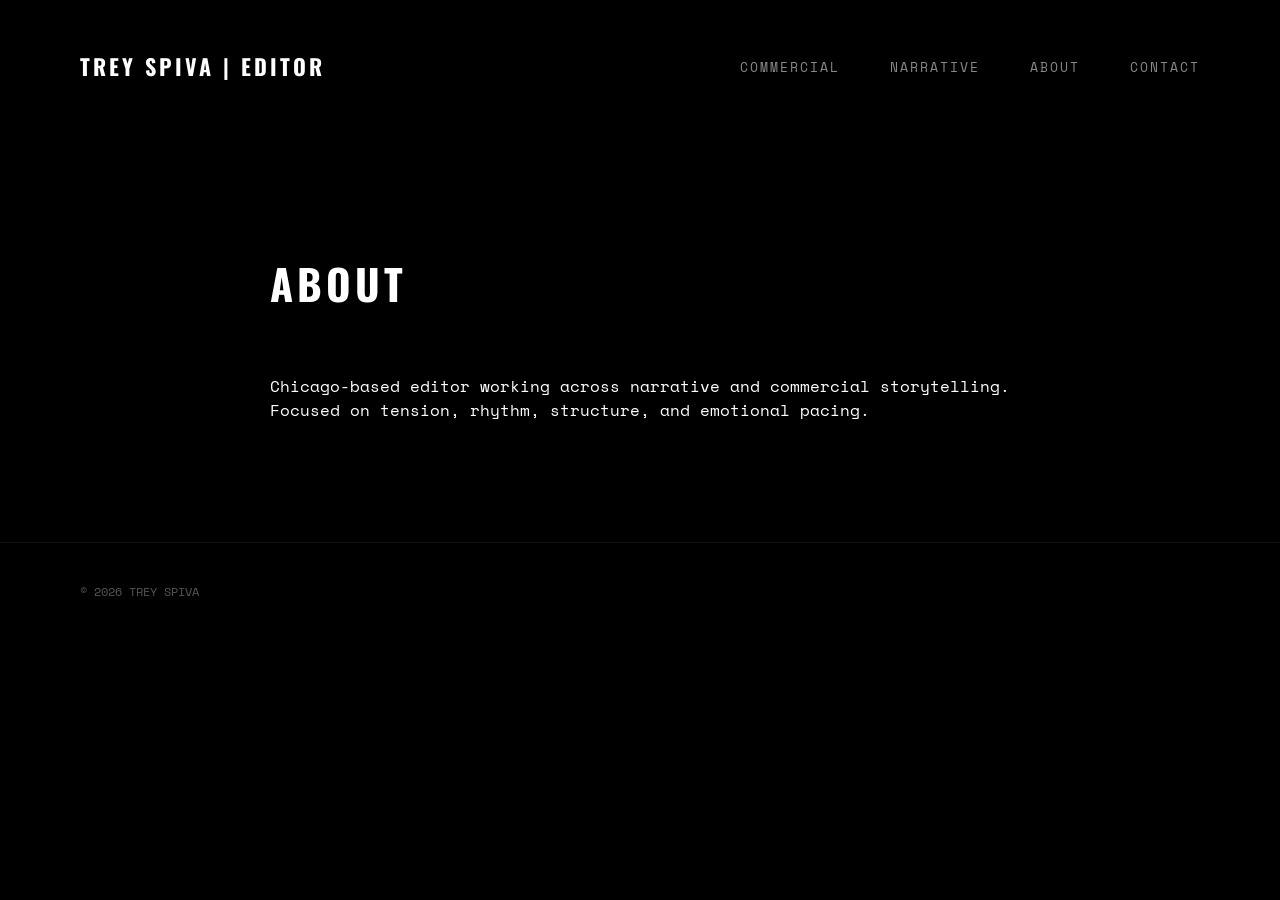
==== about.html @ f32bdb90 "Add files via upload" ====
<!DOCTYPE html>
<html lang="en">
<head>
<meta charset="UTF-8">
<title>About | Trey Spiva</title>
<link rel="stylesheet" href="style.css">
</head>
<body>
<div class="grain"></div>
<header>
<h1>TREY SPIVA | EDITOR</h1>
<nav>
<a href="index.html">COMMERCIAL</a>
<a href="narrative.html">NARRATIVE</a>
<a href="about.html">ABOUT</a>
<a href="contact.html">CONTACT</a>
</nav>
</header>
<main class="content fade-in">
<h2 class="page-title">ABOUT</h2>
<p>Chicago-based editor working across narrative and commercial storytelling.
Focused on tension, rhythm, structure, and emotional pacing.</p>
</main>
<footer><p>© 2026 TREY SPIVA</p></footer>
</body>
</html>
---- style.css ----
@import url('https://fonts.googleapis.com/css2?family=Space+Mono:wght@400;700&family=Oswald:wght@400;600&display=swap');

*{margin:0;padding:0;box-sizing:border-box;}
body{background:#000;color:#fff;font-family:'Space Mono',monospace;}
.fade-in{animation:fadeIn .8s ease forwards;opacity:0;}
@keyframes fadeIn{to{opacity:1;}}

.grain{
pointer-events:none;
position:fixed;
top:0;left:0;width:100%;height:100%;
background-image:url("https://grainy-gradients.vercel.app/noise.svg");
opacity:.05;
z-index:999;
}

header{
display:flex;
justify-content:space-between;
align-items:center;
padding:50px 80px;
}

h1{
font-family:'Oswald',sans-serif;
font-size:22px;
letter-spacing:3px;
}

nav a{
margin-left:40px;
text-decoration:none;
color:#888;
font-size:13px;
letter-spacing:2px;
}

nav a:hover{color:#fff;}

.page, .content{
padding:120px 80px;
max-width:900px;
margin:auto;
}

.page-title{
font-family:'Oswald',sans-serif;
font-size:42px;
letter-spacing:4px;
margin-bottom:60px;
}

.contact-form{
display:flex;
flex-direction:column;
gap:30px;
max-width:600px;
}

.contact-form input,
.contact-form textarea{
background:#111;
border:1px solid #222;
padding:15px;
color:#fff;
font-family:'Space Mono',monospace;
letter-spacing:1px;
}

.contact-form input:focus,
.contact-form textarea:focus{
outline:none;
border-color:#555;
}

.contact-form button{
background:#fff;
color:#000;
padding:14px;
border:none;
font-family:'Oswald',sans-serif;
letter-spacing:2px;
cursor:pointer;
transition:.3s ease;
}

.contact-form button:hover{
background:#ccc;
}

footer{
padding:40px 80px;
border-top:1px solid #111;
color:#555;
font-size:12px;
}
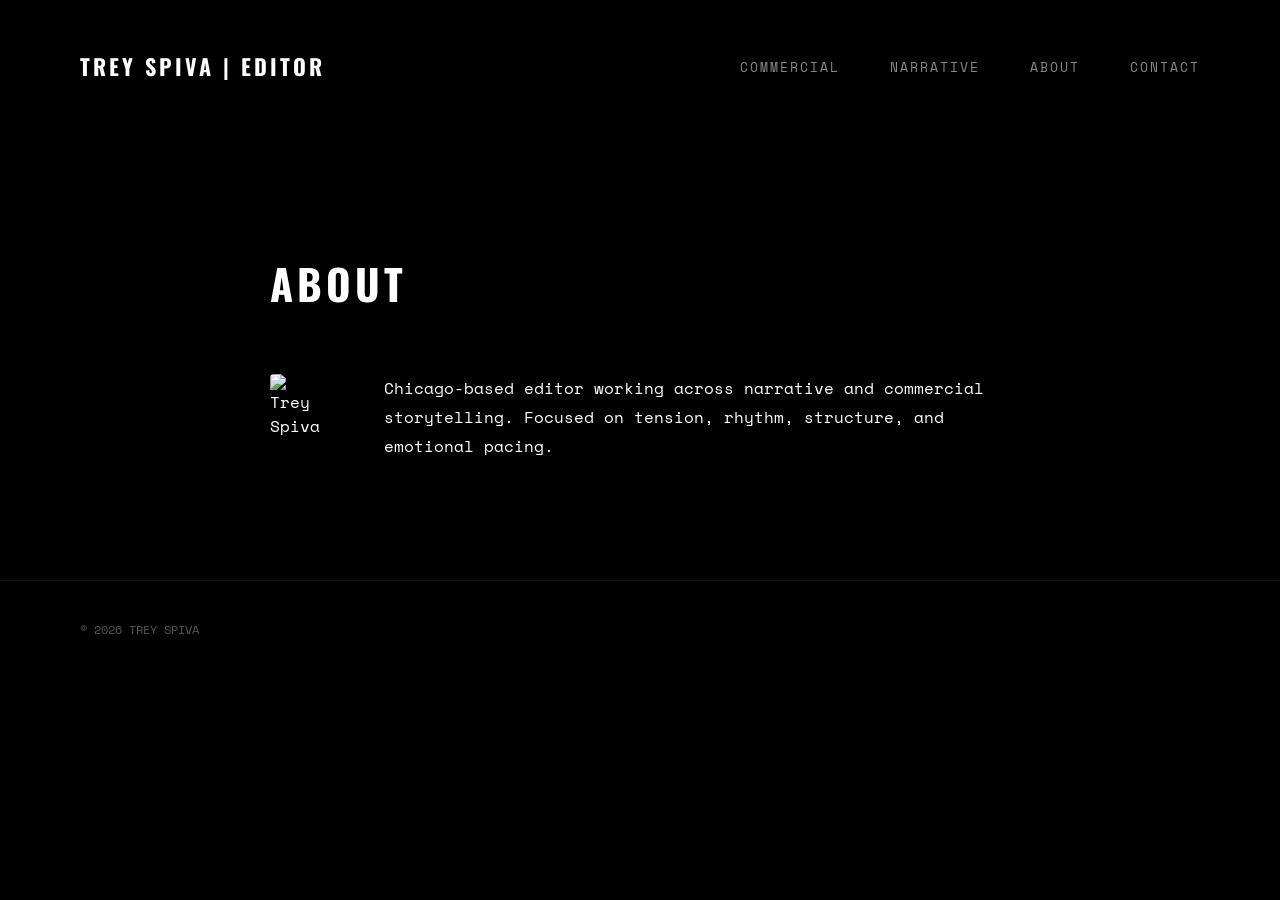
==== commit 6100a822: "Add files via upload" ====
--- a/about.html
+++ b/about.html
@@ -6,21 +6,43 @@
 <link rel="stylesheet" href="style.css">
 </head>
 <body>
+
 <div class="grain"></div>
+
 <header>
-<h1>TREY SPIVA | EDITOR</h1>
-<nav>
-<a href="index.html">COMMERCIAL</a>
-<a href="narrative.html">NARRATIVE</a>
-<a href="about.html">ABOUT</a>
-<a href="contact.html">CONTACT</a>
-</nav>
+    <h1>TREY SPIVA | EDITOR</h1>
+    <nav>
+        <a href="index.html">COMMERCIAL</a>
+        <a href="narrative.html">NARRATIVE</a>
+        <a href="about.html">ABOUT</a>
+        <a href="contact.html">CONTACT</a>
+    </nav>
 </header>
+
 <main class="content fade-in">
+
 <h2 class="page-title">ABOUT</h2>
-<p>Chicago-based editor working across narrative and commercial storytelling.
-Focused on tension, rhythm, structure, and emotional pacing.</p>
+
+<div class="about-layout">
+
+<div class="about-image">
+<img src="profile.jpg" alt="Trey Spiva">
+</div>
+
+<div class="about-text">
+<p>
+Chicago-based editor working across narrative and commercial storytelling.
+Focused on tension, rhythm, structure, and emotional pacing.
+</p>
+</div>
+
+</div>
+
 </main>
-<footer><p>© 2026 TREY SPIVA</p></footer>
+
+<footer>
+<p>© 2026 TREY SPIVA</p>
+</footer>
+
 </body>
 </html>
--- a/style.css
+++ b/style.css
@@ -3,6 +3,7 @@
 
 *{margin:0;padding:0;box-sizing:border-box;}
 body{background:#000;color:#fff;font-family:'Space Mono',monospace;}
+
 .fade-in{animation:fadeIn .8s ease forwards;opacity:0;}
 @keyframes fadeIn{to{opacity:1;}}
 
@@ -20,6 +21,8 @@
 justify-content:space-between;
 align-items:center;
 padding:50px 80px;
+position:relative;
+z-index:2;
 }
 
 h1{
@@ -38,10 +41,12 @@
 
 nav a:hover{color:#fff;}
 
-.page, .content{
-padding:120px 80px;
-max-width:900px;
+.page{
+padding:80px;
+max-width:1000px;
 margin:auto;
+position:relative;
+z-index:2;
 }
 
 .page-title{
@@ -49,6 +54,62 @@
 font-size:42px;
 letter-spacing:4px;
 margin-bottom:60px;
+}
+
+.vertical-feed{max-width:900px;}
+
+.video-block{margin-bottom:120px;}
+
+.video-thumb{
+width:100%;
+height:520px;
+background-size:cover;
+background-position:center;
+filter:brightness(.9);
+transition:.5s ease;
+}
+
+.video-thumb:hover{
+filter:brightness(1);
+transform:scale(1.01);
+}
+
+.video-block h3{
+font-family:'Oswald',sans-serif;
+font-size:24px;
+letter-spacing:3px;
+margin-top:20px;
+}
+
+.video-block p{
+color:#aaa;
+letter-spacing:2px;
+font-size:12px;
+margin-top:6px;
+}
+
+.content{
+padding:120px 80px;
+max-width:900px;
+margin:auto;
+position:relative;
+z-index:2;
+}
+
+.about-layout{
+display:flex;
+gap:60px;
+align-items:flex-start;
+}
+
+.about-image img{
+width:320px;
+border-radius:4px;
+}
+
+.about-text p{
+color:#fff;
+line-height:1.8;
 }
 
 .contact-form{
@@ -65,13 +126,6 @@
 padding:15px;
 color:#fff;
 font-family:'Space Mono',monospace;
-letter-spacing:1px;
-}
-
-.contact-form input:focus,
-.contact-form textarea:focus{
-outline:none;
-border-color:#555;
 }
 
 .contact-form button{
@@ -82,11 +136,6 @@
 font-family:'Oswald',sans-serif;
 letter-spacing:2px;
 cursor:pointer;
-transition:.3s ease;
-}
-
-.contact-form button:hover{
-background:#ccc;
 }
 
 footer{
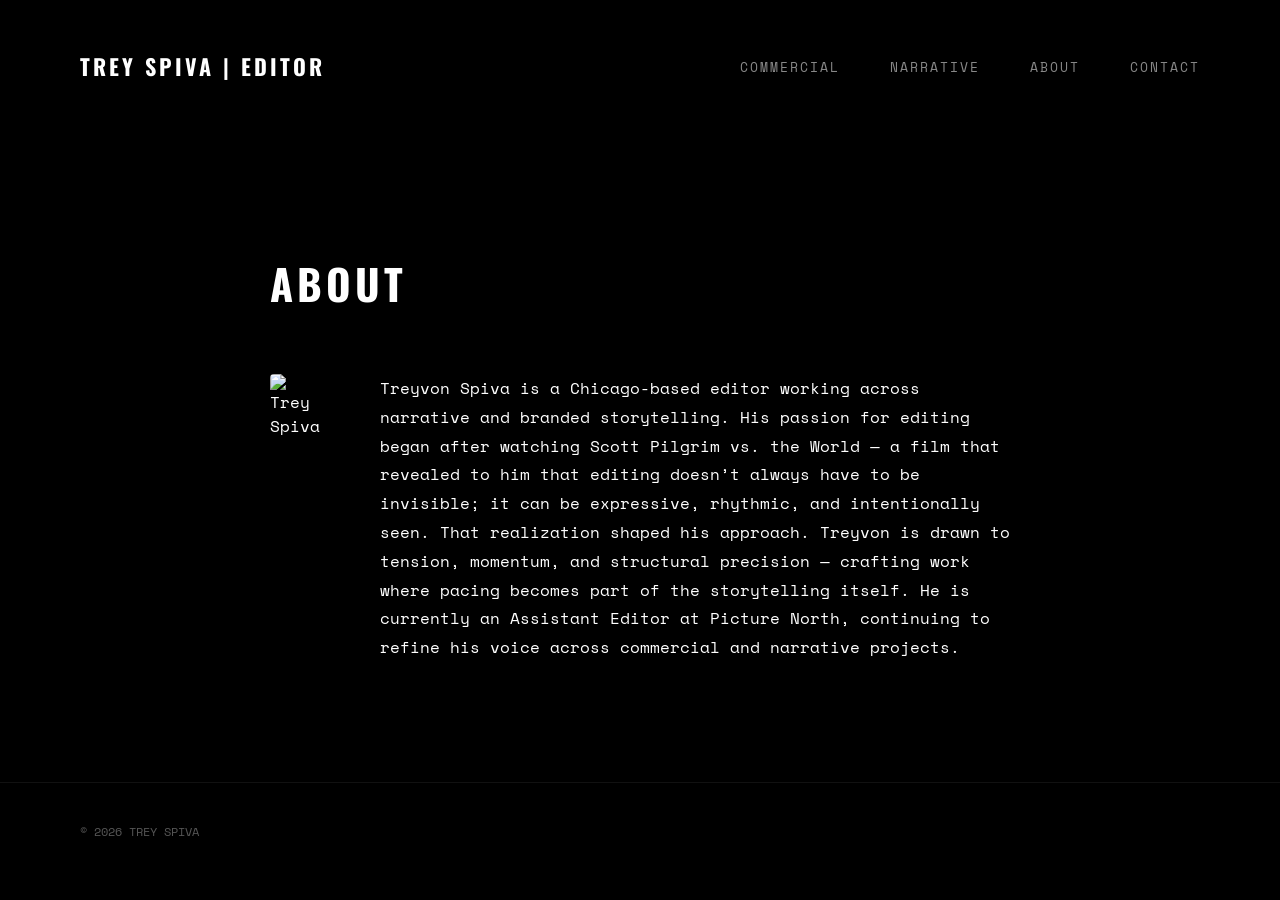
==== commit 62ce7c84: "Update about.html" ====
--- a/about.html
+++ b/about.html
@@ -20,25 +20,23 @@
 </header>
 
 <main class="content fade-in">
-
 <h2 class="page-title">ABOUT</h2>
 
 <div class="about-layout">
-
 <div class="about-image">
 <img src="profile.jpg" alt="Trey Spiva">
 </div>
-
 <div class="about-text">
 <p>
-Chicago-based editor working across narrative and commercial storytelling.
-Focused on tension, rhythm, structure, and emotional pacing.
+Treyvon Spiva is a Chicago-based editor working across narrative and branded storytelling. His passion for editing began after watching Scott Pilgrim vs. the World — a film that revealed to him that editing doesn’t always have to be invisible; it can be expressive, rhythmic, and intentionally seen.
+That realization shaped his approach. Treyvon is drawn to tension, momentum, and structural precision — crafting work where pacing becomes part of the storytelling itself. He is currently an Assistant Editor at Picture North, continuing to refine his voice across commercial and narrative projects.
 </p>
 </div>
-
 </div>
 
 </main>
+
+<script src="script.js"></script>
 
 <footer>
 <p>© 2026 TREY SPIVA</p>
--- a/style.css
+++ b/style.css
@@ -3,144 +3,34 @@
 
 *{margin:0;padding:0;box-sizing:border-box;}
 body{background:#000;color:#fff;font-family:'Space Mono',monospace;}
-
 .fade-in{animation:fadeIn .8s ease forwards;opacity:0;}
 @keyframes fadeIn{to{opacity:1;}}
 
-.grain{
-pointer-events:none;
-position:fixed;
-top:0;left:0;width:100%;height:100%;
-background-image:url("https://grainy-gradients.vercel.app/noise.svg");
-opacity:.05;
-z-index:999;
-}
+.grain{pointer-events:none;position:fixed;top:0;left:0;width:100%;height:100%;
+background-image:url("https://grainy-gradients.vercel.app/noise.svg");opacity:.05;z-index:999;}
 
-header{
-display:flex;
-justify-content:space-between;
-align-items:center;
-padding:50px 80px;
-position:relative;
-z-index:2;
-}
-
-h1{
-font-family:'Oswald',sans-serif;
-font-size:22px;
-letter-spacing:3px;
-}
-
-nav a{
-margin-left:40px;
-text-decoration:none;
-color:#888;
-font-size:13px;
-letter-spacing:2px;
-}
-
+header{display:flex;justify-content:space-between;align-items:center;padding:50px 80px;}
+h1{font-family:'Oswald',sans-serif;font-size:22px;letter-spacing:3px;}
+nav a{margin-left:40px;text-decoration:none;color:#888;font-size:13px;letter-spacing:2px;}
 nav a:hover{color:#fff;}
 
-.page{
-padding:80px;
-max-width:1000px;
-margin:auto;
-position:relative;
-z-index:2;
-}
+.page{padding:80px;max-width:1000px;margin:auto;}
+.page-title{font-family:'Oswald',sans-serif;font-size:42px;letter-spacing:4px;margin-bottom:60px;}
+.vertical-feed{max-width:900px;}
+.video-block{margin-bottom:120px;cursor:pointer;}
+.video-thumb{width:100%;height:520px;background-size:cover;background-position:center;filter:brightness(.9);transition:.4s;}
+.video-thumb:hover{filter:brightness(1);transform:scale(1.01);}
+.video-block h3{font-family:'Oswald',sans-serif;font-size:24px;letter-spacing:3px;margin-top:20px;}
+.video-block p{color:#aaa;letter-spacing:2px;font-size:12px;margin-top:6px;}
 
-.page-title{
-font-family:'Oswald',sans-serif;
-font-size:42px;
-letter-spacing:4px;
-margin-bottom:60px;
-}
+.lightbox{display:none;position:fixed;top:0;left:0;width:100%;height:100%;background:rgba(0,0,0,.95);
+justify-content:center;align-items:center;z-index:1000;}
+.lightbox-content{width:80%;max-width:1200px;}
+.lightbox iframe{width:100%;height:600px;}
 
-.vertical-feed{max-width:900px;}
+.content{padding:120px 80px;max-width:900px;margin:auto;}
+.about-layout{display:flex;gap:60px;}
+.about-image img{width:320px;border-radius:4px;}
+.about-text p{color:#fff;line-height:1.8;}
 
-.video-block{margin-bottom:120px;}
-
-.video-thumb{
-width:100%;
-height:520px;
-background-size:cover;
-background-position:center;
-filter:brightness(.9);
-transition:.5s ease;
-}
-
-.video-thumb:hover{
-filter:brightness(1);
-transform:scale(1.01);
-}
-
-.video-block h3{
-font-family:'Oswald',sans-serif;
-font-size:24px;
-letter-spacing:3px;
-margin-top:20px;
-}
-
-.video-block p{
-color:#aaa;
-letter-spacing:2px;
-font-size:12px;
-margin-top:6px;
-}
-
-.content{
-padding:120px 80px;
-max-width:900px;
-margin:auto;
-position:relative;
-z-index:2;
-}
-
-.about-layout{
-display:flex;
-gap:60px;
-align-items:flex-start;
-}
-
-.about-image img{
-width:320px;
-border-radius:4px;
-}
-
-.about-text p{
-color:#fff;
-line-height:1.8;
-}
-
-.contact-form{
-display:flex;
-flex-direction:column;
-gap:30px;
-max-width:600px;
-}
-
-.contact-form input,
-.contact-form textarea{
-background:#111;
-border:1px solid #222;
-padding:15px;
-color:#fff;
-font-family:'Space Mono',monospace;
-}
-
-.contact-form button{
-background:#fff;
-color:#000;
-padding:14px;
-border:none;
-font-family:'Oswald',sans-serif;
-letter-spacing:2px;
-cursor:pointer;
-}
-
-footer{
-padding:40px 80px;
-border-top:1px solid #111;
-color:#555;
-font-size:12px;
-}
+footer{padding:40px 80px;border-top:1px solid #111;color:#555;font-size:12px;}
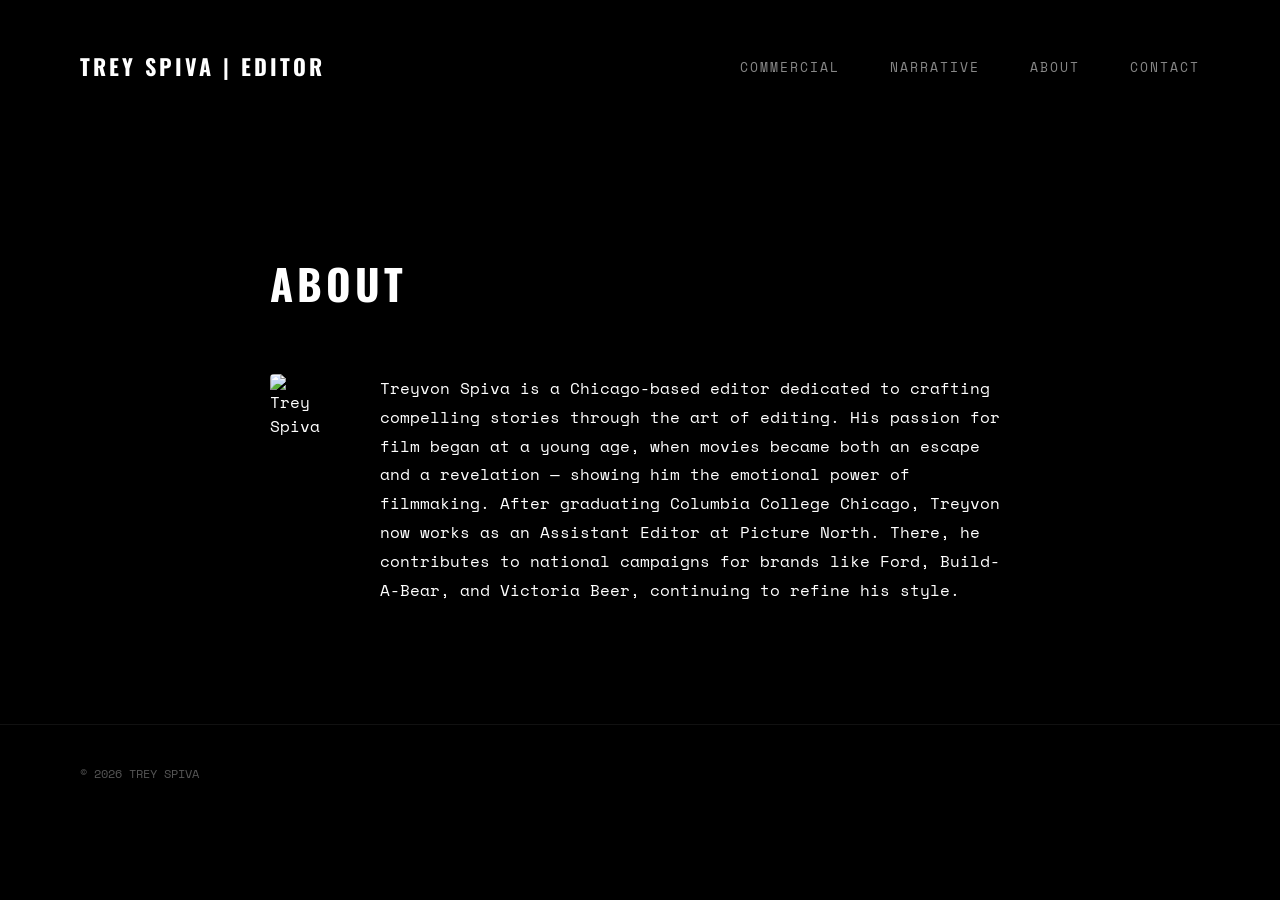
==== commit 8d464011: "Update about.html" ====
--- a/about.html
+++ b/about.html
@@ -6,41 +6,30 @@
 <link rel="stylesheet" href="style.css">
 </head>
 <body>
-
 <div class="grain"></div>
-
 <header>
-    <h1>TREY SPIVA | EDITOR</h1>
-    <nav>
-        <a href="index.html">COMMERCIAL</a>
-        <a href="narrative.html">NARRATIVE</a>
-        <a href="about.html">ABOUT</a>
-        <a href="contact.html">CONTACT</a>
-    </nav>
+<h1>TREY SPIVA | EDITOR</h1>
+<nav>
+<a href="index.html">COMMERCIAL</a>
+<a href="narrative.html">NARRATIVE</a>
+<a href="about.html">ABOUT</a>
+<a href="contact.html">CONTACT</a>
+</nav>
 </header>
-
 <main class="content fade-in">
 <h2 class="page-title">ABOUT</h2>
-
 <div class="about-layout">
 <div class="about-image">
 <img src="profile.jpg" alt="Trey Spiva">
 </div>
 <div class="about-text">
 <p>
-Treyvon Spiva is a Chicago-based editor working across narrative and branded storytelling. His passion for editing began after watching Scott Pilgrim vs. the World — a film that revealed to him that editing doesn’t always have to be invisible; it can be expressive, rhythmic, and intentionally seen.
-That realization shaped his approach. Treyvon is drawn to tension, momentum, and structural precision — crafting work where pacing becomes part of the storytelling itself. He is currently an Assistant Editor at Picture North, continuing to refine his voice across commercial and narrative projects.
-</p>
+Treyvon Spiva is a Chicago-based editor dedicated to crafting compelling stories through the art of editing. His passion for film began at a young age, when movies became both an escape and a revelation — showing him the emotional power of filmmaking.
+After graduating Columbia College Chicago, Treyvon now works as an Assistant Editor at Picture North. There, he contributes to national campaigns for brands like Ford, Build-A-Bear, and Victoria Beer, continuing to refine his style.
 </div>
 </div>
-
 </main>
-
 <script src="script.js"></script>
-
-<footer>
-<p>© 2026 TREY SPIVA</p>
-</footer>
-
+<footer><p>© 2026 TREY SPIVA</p></footer>
 </body>
 </html>
--- a/style.css
+++ b/style.css
@@ -14,19 +14,134 @@
 nav a{margin-left:40px;text-decoration:none;color:#888;font-size:13px;letter-spacing:2px;}
 nav a:hover{color:#fff;}
 
-.page{padding:80px;max-width:1000px;margin:auto;}
+.page{padding:80px;max-width:1400px;margin:auto;}
 .page-title{font-family:'Oswald',sans-serif;font-size:42px;letter-spacing:4px;margin-bottom:60px;}
-.vertical-feed{max-width:900px;}
-.video-block{margin-bottom:120px;cursor:pointer;}
-.video-thumb{width:100%;height:520px;background-size:cover;background-position:center;filter:brightness(.9);transition:.4s;}
-.video-thumb:hover{filter:brightness(1);transform:scale(1.01);}
-.video-block h3{font-family:'Oswald',sans-serif;font-size:24px;letter-spacing:3px;margin-top:20px;}
-.video-block p{color:#aaa;letter-spacing:2px;font-size:12px;margin-top:6px;}
 
-.lightbox{display:none;position:fixed;top:0;left:0;width:100%;height:100%;background:rgba(0,0,0,.95);
-justify-content:center;align-items:center;z-index:1000;}
-.lightbox-content{width:80%;max-width:1200px;}
-.lightbox iframe{width:100%;height:600px;}
+/* GRID */
+.vertical-feed{
+  display:grid;
+  grid-template-columns: repeat(2, 1fr);
+  gap:60px;
+}
+
+@media(max-width:900px){
+  .vertical-feed{grid-template-columns:1fr;}
+}
+
+.video-block{cursor:pointer;}
+
+.video-thumb{
+  position:relative;
+  width:100%;
+  aspect-ratio:16/9;
+  background-size:cover;
+  background-position:center;
+  overflow:hidden;
+  filter:brightness(.9);
+  transition:transform .4s ease, filter .4s ease;
+}
+
+.video-thumb:hover{
+  transform:scale(1.02);
+  filter:brightness(1);
+}
+
+/* Overlay */
+.overlay{
+  position:absolute;
+  inset:0;
+  background:rgba(0,0,0,0);
+  display:flex;
+  justify-content:center;
+  align-items:center;
+  transition:background .3s ease;
+}
+
+.video-thumb:hover .overlay{
+  background:rgba(0,0,0,.35);
+}
+
+/* Play Button */
+.play-button{
+  width:70px;
+  height:70px;
+  border:2px solid #fff;
+  border-radius:50%;
+  position:relative;
+  opacity:0;
+  transform:scale(.8);
+  transition:all .3s ease;
+}
+
+.play-button::after{
+  content:"";
+  position:absolute;
+  left:50%;
+  top:50%;
+  transform:translate(-40%,-50%);
+  border-style:solid;
+  border-width:10px 0 10px 16px;
+  border-color:transparent transparent transparent #fff;
+}
+
+.video-thumb:hover .play-button{
+  opacity:1;
+  transform:scale(1);
+}
+
+.video-block h3{
+  font-family:'Oswald',sans-serif;
+  font-size:20px;
+  letter-spacing:3px;
+  margin-top:16px;
+}
+
+.video-block p{
+  color:#aaa;
+  letter-spacing:2px;
+  font-size:12px;
+  margin-top:6px;
+}
+
+/* LIGHTBOX */
+.lightbox{
+  display:none;
+  position:fixed;
+  top:0;left:0;
+  width:100%;height:100%;
+  background:rgba(0,0,0,.95);
+  justify-content:center;
+  align-items:center;
+  z-index:1000;
+}
+
+.lightbox-content{
+  position:relative;
+  width:80%;
+  max-width:1200px;
+}
+
+.lightbox iframe{
+  width:100%;
+  height:600px;
+}
+
+.close-btn{
+  position:absolute;
+  top:-50px;
+  right:0;
+  font-size:40px;
+  background:none;
+  border:none;
+  color:#fff;
+  cursor:pointer;
+  transition:opacity .3s ease, transform .3s ease;
+}
+
+.close-btn:hover{
+  opacity:.6;
+  transform:scale(1.1);
+}
 
 .content{padding:120px 80px;max-width:900px;margin:auto;}
 .about-layout{display:flex;gap:60px;}
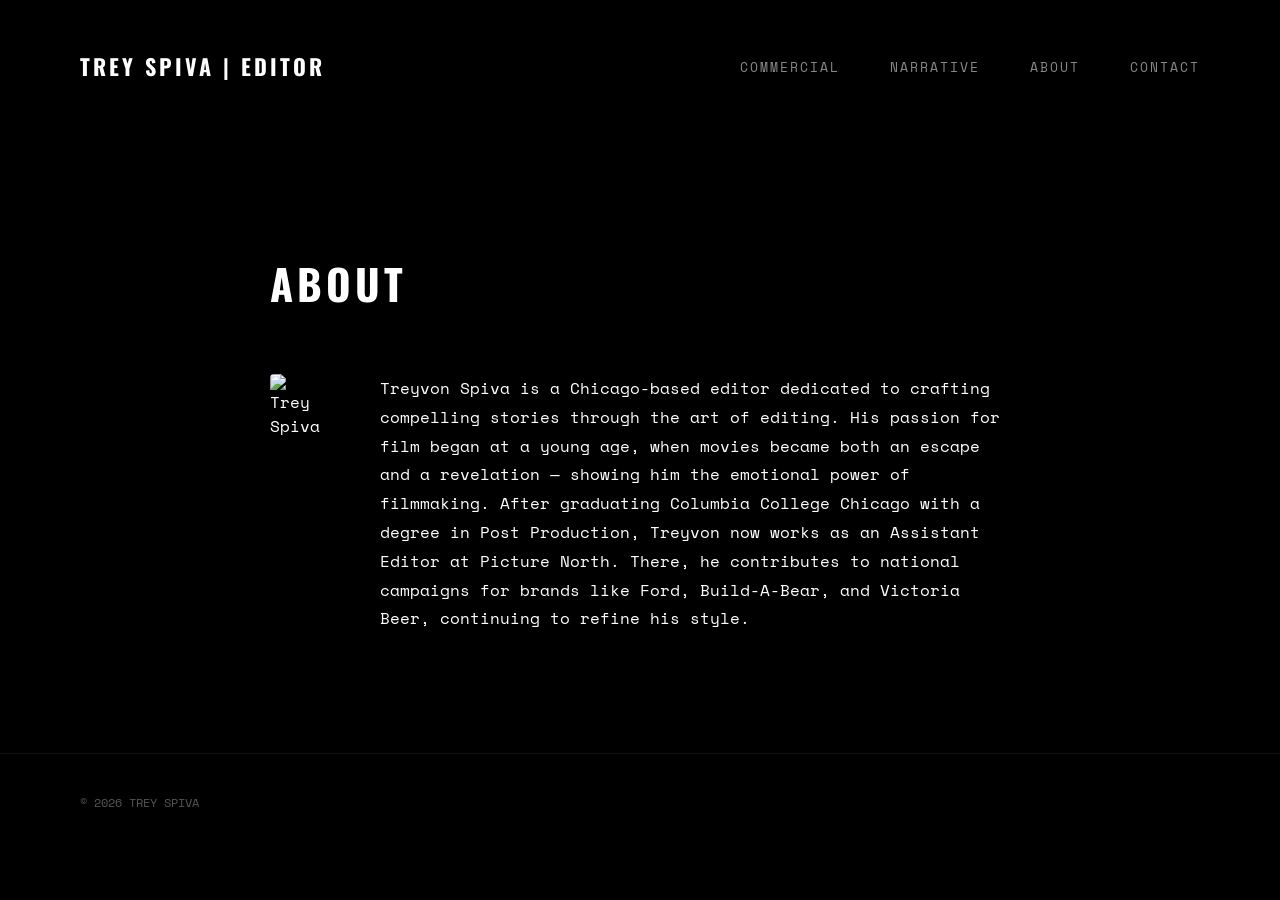
==== commit 6f4b70ca: "Update about.html" ====
--- a/about.html
+++ b/about.html
@@ -25,7 +25,7 @@
 <div class="about-text">
 <p>
 Treyvon Spiva is a Chicago-based editor dedicated to crafting compelling stories through the art of editing. His passion for film began at a young age, when movies became both an escape and a revelation — showing him the emotional power of filmmaking.
-After graduating Columbia College Chicago, Treyvon now works as an Assistant Editor at Picture North. There, he contributes to national campaigns for brands like Ford, Build-A-Bear, and Victoria Beer, continuing to refine his style.
+After graduating Columbia College Chicago with a degree in Post Production, Treyvon now works as an Assistant Editor at Picture North. There, he contributes to national campaigns for brands like Ford, Build-A-Bear, and Victoria Beer, continuing to refine his style.
 </div>
 </div>
 </main>
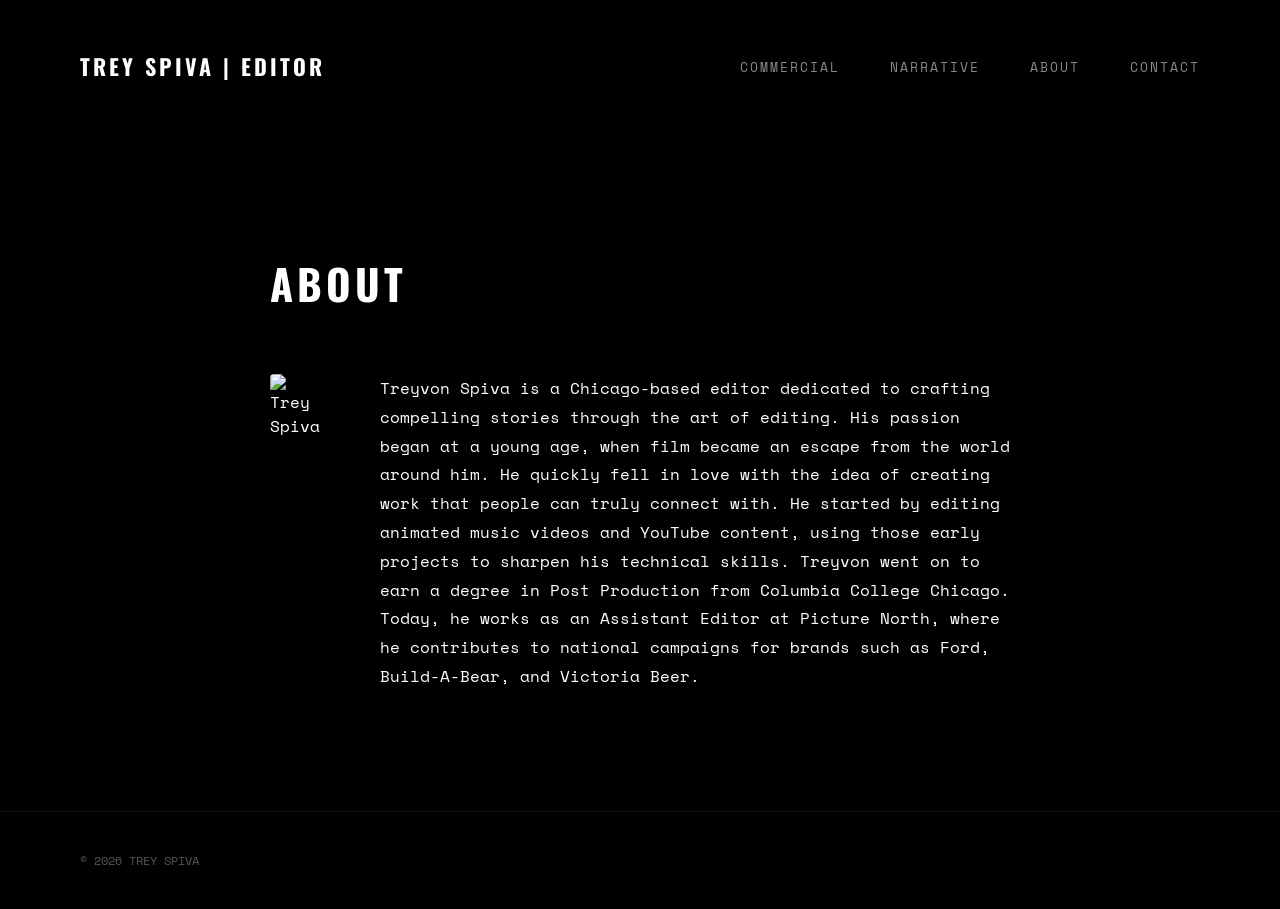
==== commit aabe3545: "Update about.html" ====
--- a/about.html
+++ b/about.html
@@ -24,8 +24,9 @@
 </div>
 <div class="about-text">
 <p>
-Treyvon Spiva is a Chicago-based editor dedicated to crafting compelling stories through the art of editing. His passion for film began at a young age, when movies became both an escape and a revelation — showing him the emotional power of filmmaking.
-After graduating Columbia College Chicago with a degree in Post Production, Treyvon now works as an Assistant Editor at Picture North. There, he contributes to national campaigns for brands like Ford, Build-A-Bear, and Victoria Beer, continuing to refine his style.
+Treyvon Spiva is a Chicago-based editor dedicated to crafting compelling stories through the art of editing. His passion began at a young age, when film became an escape from the world around him. He quickly fell in love with the idea of creating work that people can truly connect with.
+He started by editing animated music videos and YouTube content, using those early projects to sharpen his technical skills. Treyvon went on to earn a degree in Post Production from Columbia College Chicago.
+Today, he works as an Assistant Editor at Picture North, where he contributes to national campaigns for brands such as Ford, Build-A-Bear, and Victoria Beer.
 </div>
 </div>
 </main>
